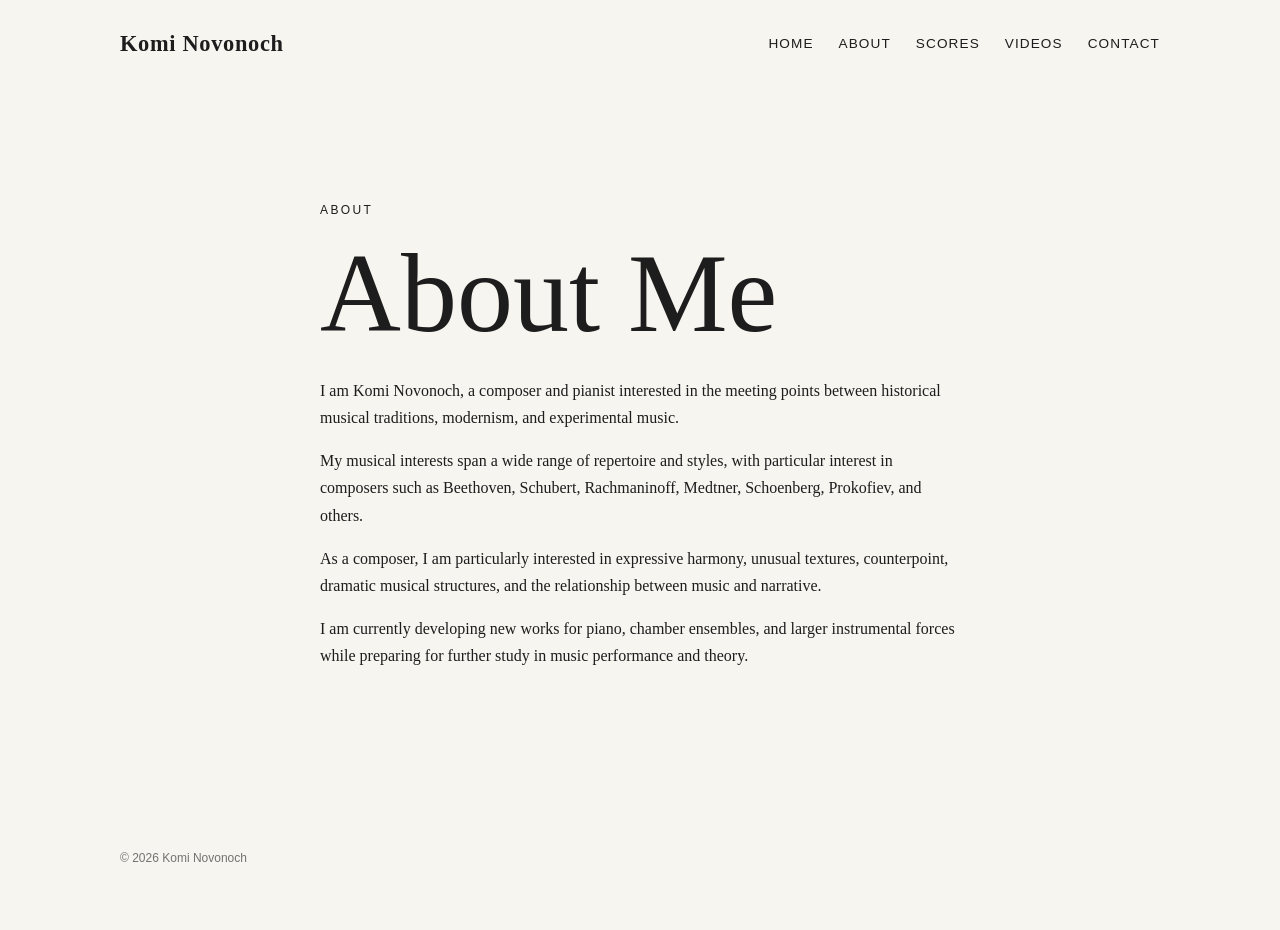
==== about.html @ c1cc376d "Rename css/about.html to about.html" ====
<!DOCTYPE html>
<html lang="en">

<head>
    <meta charset="UTF-8">
    <meta name="viewport" content="width=device-width, initial-scale=1.0">

    <title>About | Komi Novonoch</title>

    <link rel="stylesheet" href="css/style.css">
</head>

<body>

    <header>
        <nav class="navbar">
            <a href="index.html" class="logo">Komi Novonoch</a>

            <div class="nav-links">
                <a href="index.html">Home</a>
                <a href="about.html">About</a>
                <a href="scores.html">Scores</a>
                <a href="videos.html">Videos</a>
                <a href="contact.html">Contact</a>
            </div>
        </nav>
    </header>


    <main>

        <section class="intro">

            <p class="eyebrow">ABOUT</p>

            <h1>About Me</h1>

            <p>
                I am Komi Novonoch, a composer and pianist interested in
                the meeting points between historical musical traditions,
                modernism, and experimental music.
            </p>

            <p>
                My musical interests span a wide range of repertoire and
                styles, with particular interest in composers such as
                Beethoven, Schubert, Rachmaninoff, Medtner, Schoenberg,
                Prokofiev, and others.
            </p>

            <p>
                As a composer, I am particularly interested in expressive
                harmony, unusual textures, counterpoint, dramatic musical
                structures, and the relationship between music and
                narrative.
            </p>

            <p>
                I am currently developing new works for piano, chamber
                ensembles, and larger instrumental forces while preparing
                for further study in music performance and theory.
            </p>

        </section>

    </main>


    <footer>
        <p>© 2026 Komi Novonoch</p>
    </footer>

</body>
</html>
---- css/style.css ----
/* =========================
   GENERAL
   ========================= */

* {
    box-sizing: border-box;
}

html {
    scroll-behavior: smooth;
}

body {
    margin: 0;
    font-family: Georgia, "Times New Roman", serif;
    background: #f7f5f0;
    color: #1d1d1d;
    line-height: 1.7;
}

a {
    color: inherit;
    text-decoration: none;
}


/* =========================
   NAVIGATION
   ========================= */

.navbar {
    max-width: 1100px;
    margin: 0 auto;
    padding: 25px 30px;

    display: flex;
    justify-content: space-between;
    align-items: center;
}

.logo {
    font-size: 1.4rem;
    font-weight: bold;
    letter-spacing: 0.03em;
}

.nav-links {
    display: flex;
    gap: 25px;
}

.nav-links a {
    font-family: Arial, sans-serif;
    font-size: 0.85rem;
    text-transform: uppercase;
    letter-spacing: 0.08em;
}

.nav-links a:hover {
    opacity: 0.55;
}


/* =========================
   HERO
   ========================= */

.hero {
    max-width: 1000px;
    min-height: 75vh;
    margin: 0 auto;

    display: flex;
    flex-direction: column;
    justify-content: center;

    padding: 80px 30px;
}

.eyebrow {
    font-family: Arial, sans-serif;
    font-size: 0.75rem;
    letter-spacing: 0.2em;
    margin-bottom: 20px;
}

h1 {
    font-size: clamp(3.5rem, 9vw, 7rem);
    line-height: 0.95;
    margin: 0 0 30px;
    font-weight: normal;
}

.hero-description {
    max-width: 600px;
    font-size: 1.25rem;
}

.hero-buttons {
    display: flex;
    gap: 15px;
    margin-top: 30px;
}


/* =========================
   BUTTONS
   ========================= */

.button {
    display: inline-block;
    padding: 12px 22px;

    background: #1d1d1d;
    color: white;

    font-family: Arial, sans-serif;
    font-size: 0.8rem;
    text-transform: uppercase;
    letter-spacing: 0.08em;

    border: 1px solid #1d1d1d;
}

.button:hover {
    opacity: 0.75;
}

.button-outline {
    background: transparent;
    color: #1d1d1d;
}


/* =========================
   CONTENT SECTIONS
   ========================= */

.intro {
    max-width: 700px;
    margin: 0 auto;
    padding: 100px 30px;
}

h2 {
    font-size: 2.5rem;
    font-weight: normal;
}


/* =========================
   FOOTER
   ========================= */

footer {
    max-width: 1100px;
    margin: 0 auto;
    padding: 50px 30px;

    font-family: Arial, sans-serif;
    font-size: 0.75rem;
    opacity: 0.6;
}


/* =========================
   MOBILE
   ========================= */

@media (max-width: 700px) {

    .navbar {
        flex-direction: column;
        gap: 20px;
    }

    .nav-links {
        flex-wrap: wrap;
        justify-content: center;
        gap: 15px;
    }

    .hero {
        min-height: 65vh;
    }

    .hero-buttons {
        flex-direction: column;
        align-items: flex-start;
    }
}
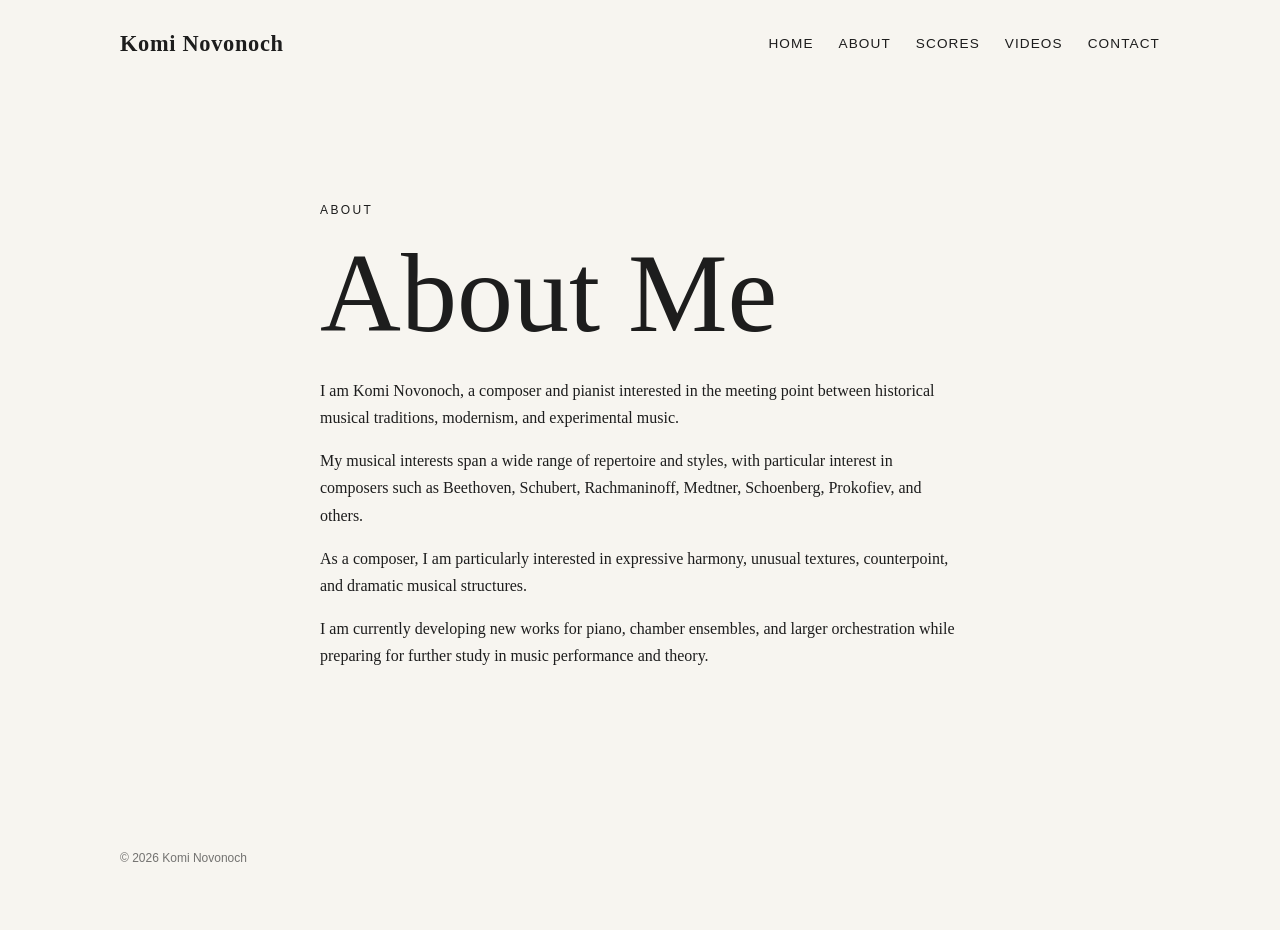
==== commit e891b1b6: "Refine About Me section text for clarity Corrected phrasing and improved clarity in the About Me sec" ====
--- a/about.html
+++ b/about.html
@@ -37,7 +37,7 @@
 
             <p>
                 I am Komi Novonoch, a composer and pianist interested in
-                the meeting points between historical musical traditions,
+                the meeting point between historical musical traditions,
                 modernism, and experimental music.
             </p>
 
@@ -50,14 +50,13 @@
 
             <p>
                 As a composer, I am particularly interested in expressive
-                harmony, unusual textures, counterpoint, dramatic musical
-                structures, and the relationship between music and
-                narrative.
+                harmony, unusual textures, counterpoint, and dramatic musical
+                structures.
             </p>
 
             <p>
                 I am currently developing new works for piano, chamber
-                ensembles, and larger instrumental forces while preparing
+                ensembles, and larger orchestration while preparing
                 for further study in music performance and theory.
             </p>
 
